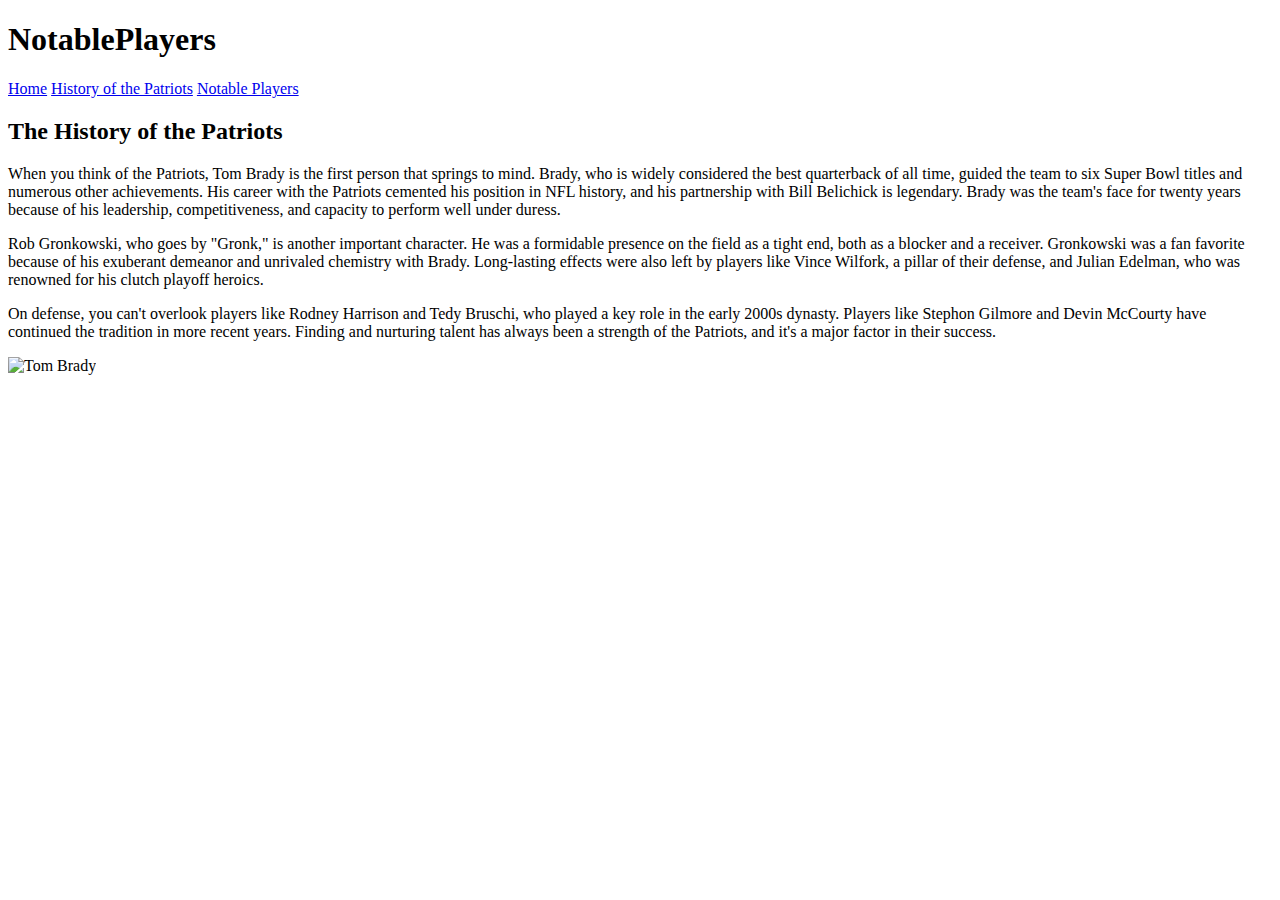
==== Notableplayers.html @ 1f22995c "Create Notableplayers.html" ====
<!DOCTYPE html>
<html lang="en">
<head>
    <title>New England Patriots</title>
    <link rel="stylesheet" href="stylefiles.css">
</head>
<body>
    <header>
        <h1>NotablePlayers</h1>
        <nav>
            <a href="Homepage.html">Home</a>
            <a href="TheHistory.html">History of the Patriots</a> 
            <a href="Notableplayers.html">Notable Players</a>
        </nav>
    </header>
    <main>
        <section id="">
            <h2>The History of the Patriots</h2>
            <p>When you think of the Patriots, Tom Brady is the first person that springs to mind. Brady, who is widely considered the best quarterback of all time, guided the team to six Super Bowl titles and numerous other achievements. His career with the Patriots cemented his position in NFL history, and his partnership with Bill Belichick is legendary. Brady was the team's face for twenty years because of his leadership, competitiveness, and capacity to perform well under duress.</p>
            <p>Rob Gronkowski, who goes by "Gronk," is another important character. He was a formidable presence on the field as a tight end, both as a blocker and a receiver. Gronkowski was a fan favorite because of his exuberant demeanor and unrivaled chemistry with Brady. Long-lasting effects were also left by players like Vince Wilfork, a pillar of their defense, and Julian Edelman, who was renowned for his clutch playoff heroics.</p>
            <p>On defense, you can't overlook players like Rodney Harrison and Tedy Bruschi, who played a key role in the early 2000s dynasty. Players like Stephon Gilmore and Devin McCourty have continued the tradition in more recent years. Finding and nurturing talent has always been a strength of the Patriots, and it's a major factor in their success.</p>
            <p></p>
            <img src="tom_brady_picture.jpeg" alt="Tom Brady" style="max-width: 100%; height: auto;">
        </section>
    </main>
</body>
</html>
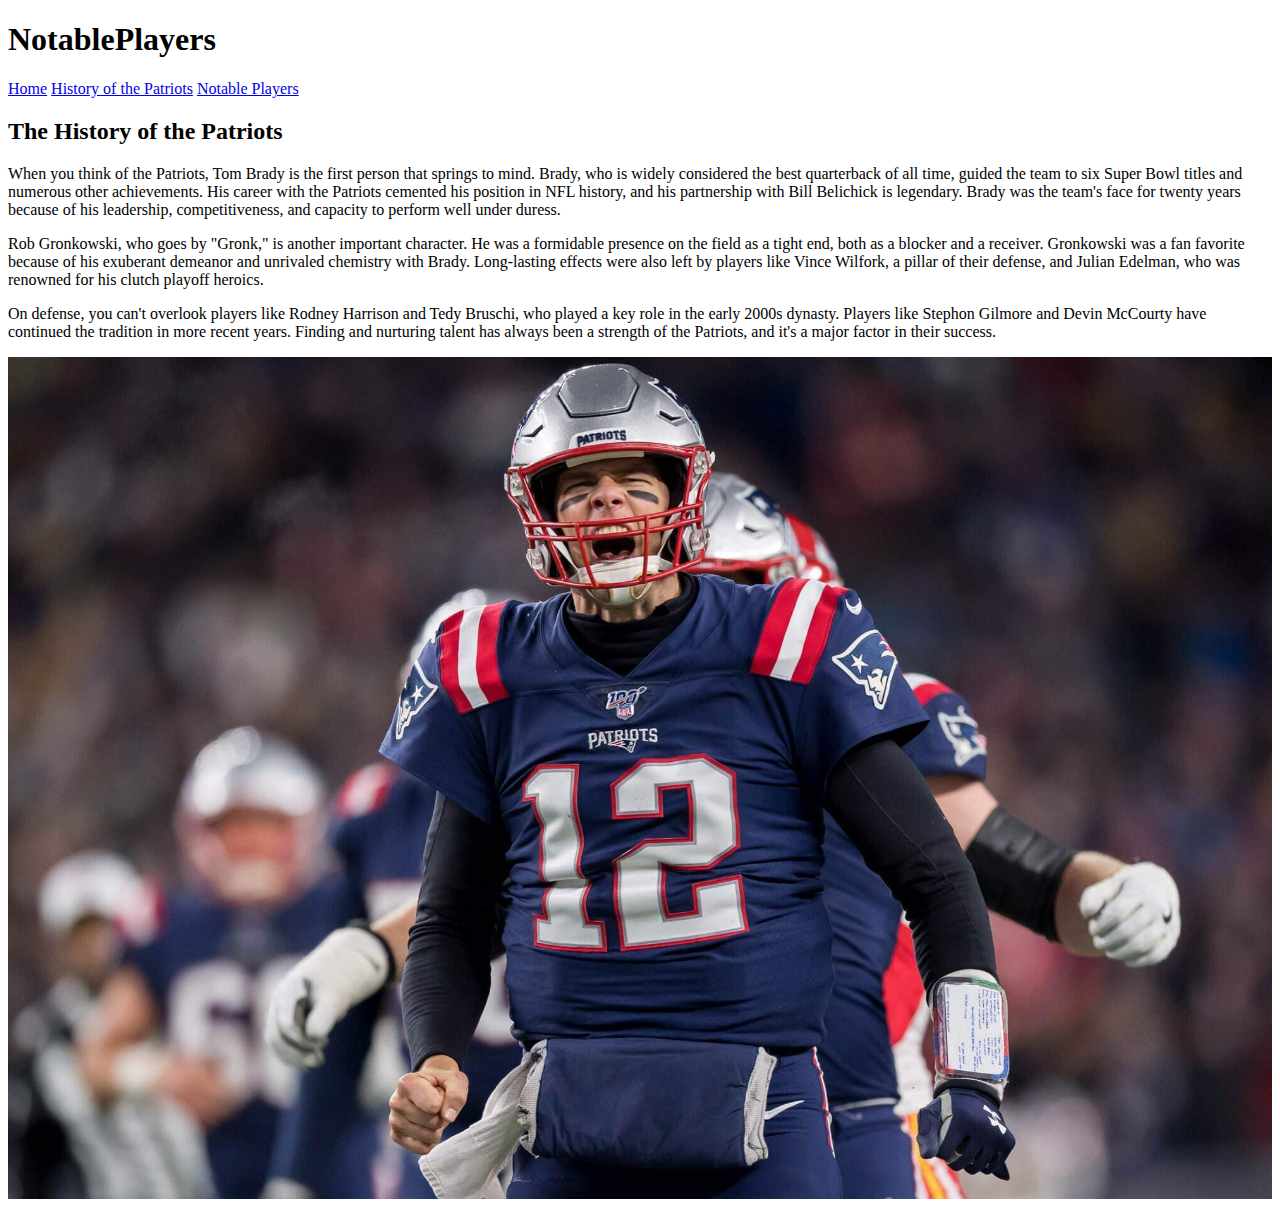
==== commit d0a9ec9f: "Update Notableplayers.html" ====
--- a/Notableplayers.html
+++ b/Notableplayers.html
@@ -8,7 +8,7 @@
     <header>
         <h1>NotablePlayers</h1>
         <nav>
-            <a href="Homepage.html">Home</a>
+            <a href="index.html">Home</a>
             <a href="TheHistory.html">History of the Patriots</a> 
             <a href="Notableplayers.html">Notable Players</a>
         </nav>
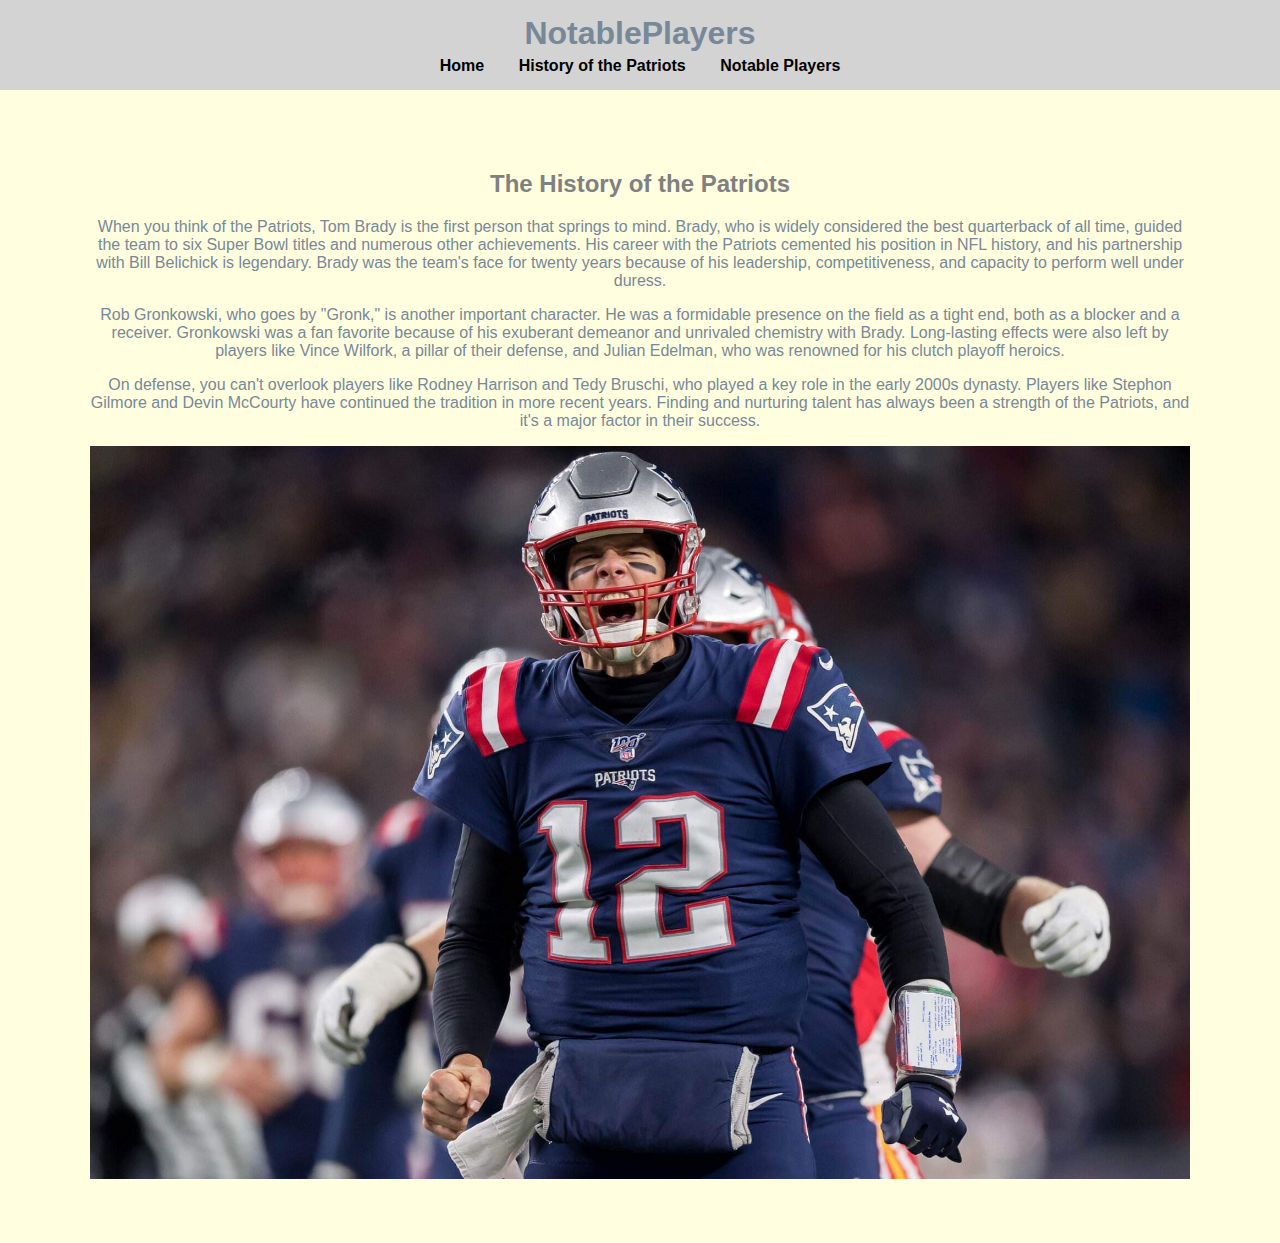
==== commit 727c0c8b: "Update Notableplayers.html" ====
--- a/Notableplayers.html
+++ b/Notableplayers.html
@@ -2,7 +2,7 @@
 <html lang="en">
 <head>
     <title>New England Patriots</title>
-    <link rel="stylesheet" href="stylefiles.css">
+    <link rel="stylesheet" href="Stylefiles.css">
 </head>
 <body>
     <header>
--- a/Stylefiles.css
+++ b/Stylefiles.css
@@ -0,0 +1,47 @@
+body {
+    font-family: Arial, sans-serif;
+    background-color: lightyellow;
+    color: lightslategray;
+    margin: 0;
+    padding: 0;
+    font-size: 13;
+}
+
+
+header {
+    text-align: center;
+    padding: 15px;
+    background-color: lightgray;
+}
+
+header h1 {
+    margin: 0;
+}
+
+nav {
+    margin-top: 5px;
+}
+
+nav a {
+    color: #000;
+    text-decoration: none;
+    margin: 0 15px;
+    font-weight: bold;
+}
+
+nav a:hover {
+    color: gray;
+}
+
+/* Main Content */
+main {
+    max-width: 1100px;
+    margin: 40px auto;
+    padding: 20px;
+    text-align: center;
+}
+
+h2 {
+    color: gray;
+}
+
